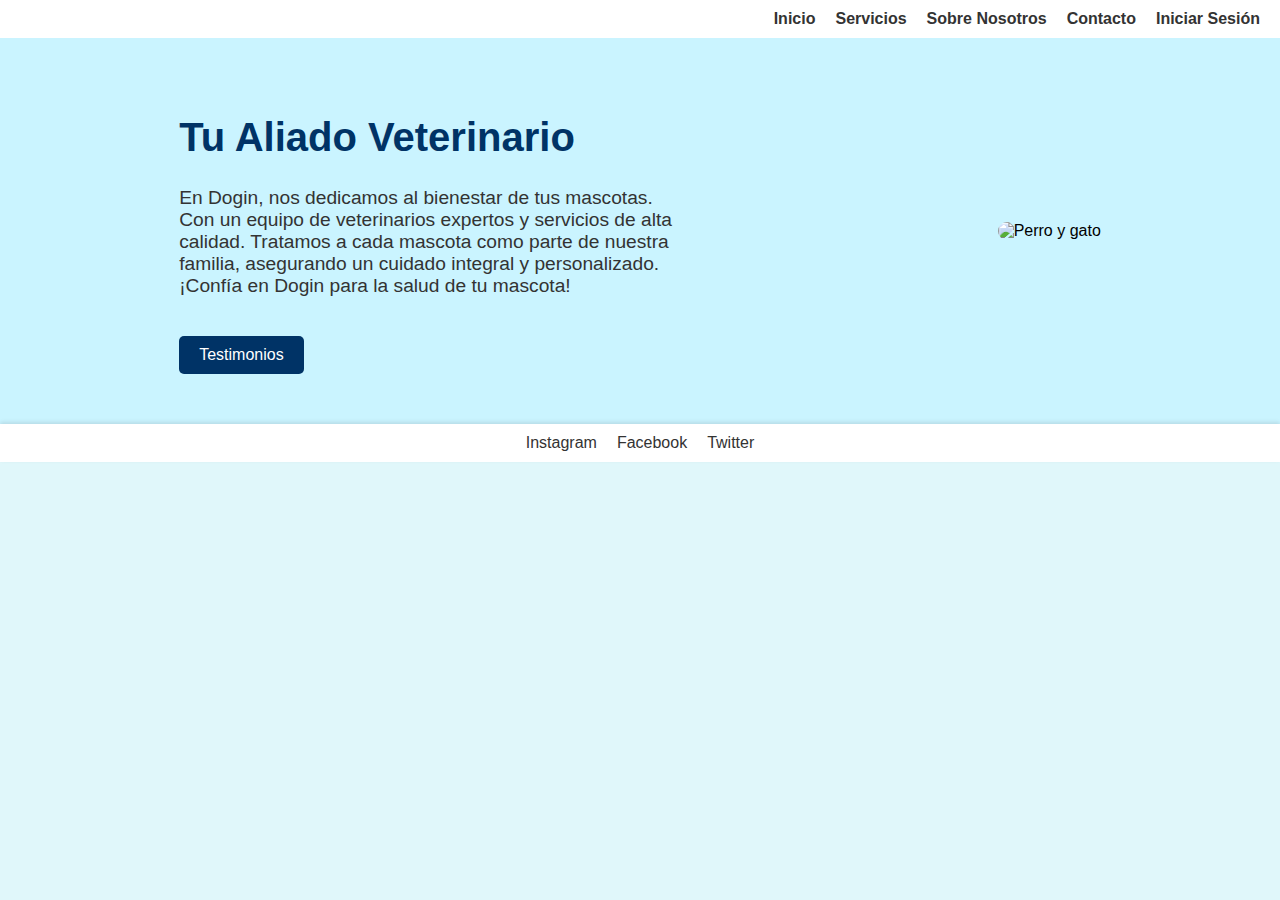
==== Codigo/index.html @ 39a2c65c "first code v" ====
<!DOCTYPE html>
<html lang="es">
<head>
    <meta charset="UTF-8">
    <meta name="viewport" content="width=device-width, initial-scale=1.0">
    <title>DOGIN - Tu Aliado Veterinario</title>
    <link rel="stylesheet" href="styles.css">
</head>
<body>
    <header>
        <nav>
            <ul>
                <li><a href="#">Inicio</a></li>
                <li><a href="#">Servicios</a></li>
                <li><a href="#">Sobre Nosotros</a></li>
                <li><a href="#">Contacto</a></li>
                <li><a href="#">Iniciar Sesión</a></li>
            </ul>
        </nav>
    </header>
    <main>
        <section class="hero">
            <div class="content">
                <h1>Tu Aliado Veterinario</h1>
                <p>En Dogin, nos dedicamos al bienestar de tus mascotas. Con un equipo de veterinarios expertos y servicios de alta calidad. Tratamos a cada mascota como parte de nuestra familia, asegurando un cuidado integral y personalizado. ¡Confía en Dogin para la salud de tu mascota!</p>
                <button>Testimonios</button>
            </div>
            <div class="image">
                <img src="dog-cat.jpg" alt="Perro y gato">
            </div>
        </section>
    </main>
    <footer>
        <ul>
            <li><a href="#">Instagram</a></li>
            <li><a href="#">Facebook</a></li>
            <li><a href="#">Twitter</a></li>
        </ul>
    </footer>
</body>
</html>
---- Codigo/styles.css ----
body {
    font-family: Arial, sans-serif;
    margin: 0;
    padding: 0;
    background-color: #E0F7FA;
}

header {
    background-color: #FFFFFF;
    padding: 10px 20px;
    box-shadow: 0 2px 4px rgba(0, 0, 0, 0.1);
}

nav ul {
    list-style: none;
    margin: 0;
    padding: 0;
    display: flex;
    justify-content: flex-end;
}

nav ul li {
    margin-left: 20px;
}

nav ul li a {
    text-decoration: none;
    color: #333;
    font-weight: bold;
}

.hero {
    display: flex;
    align-items: center;
    justify-content: space-around;
    padding: 50px 20px;
    background-color: #CAF4FF;
}

.hero .content {
    max-width: 500px;
}

.hero h1 {
    font-size: 2.5em;
    color: #003366;
}

.hero p {
    font-size: 1.2em;
    color: #333;
}

.hero button {
    background-color: #003366;
    color: #FFF;
    padding: 10px 20px;
    border: none;
    cursor: pointer;
    font-size: 1em;
    border-radius: 5px;
    margin-top: 20px;
}

.hero .image img {
    max-width: 100%;
    height: auto;
    border-radius: 10px;
}

footer {
    background-color: #FFFFFF;
    padding: 10px 20px;
    text-align: center;
    box-shadow: 0 -2px 4px rgba(0, 0, 0, 0.1);
}

footer ul {
    list-style: none;
    margin: 0;
    padding: 0;
    display: flex;
    justify-content: center;
}

footer ul li {
    margin: 0 10px;
}

footer ul li a {
    text-decoration: none;
    color: #333;
}
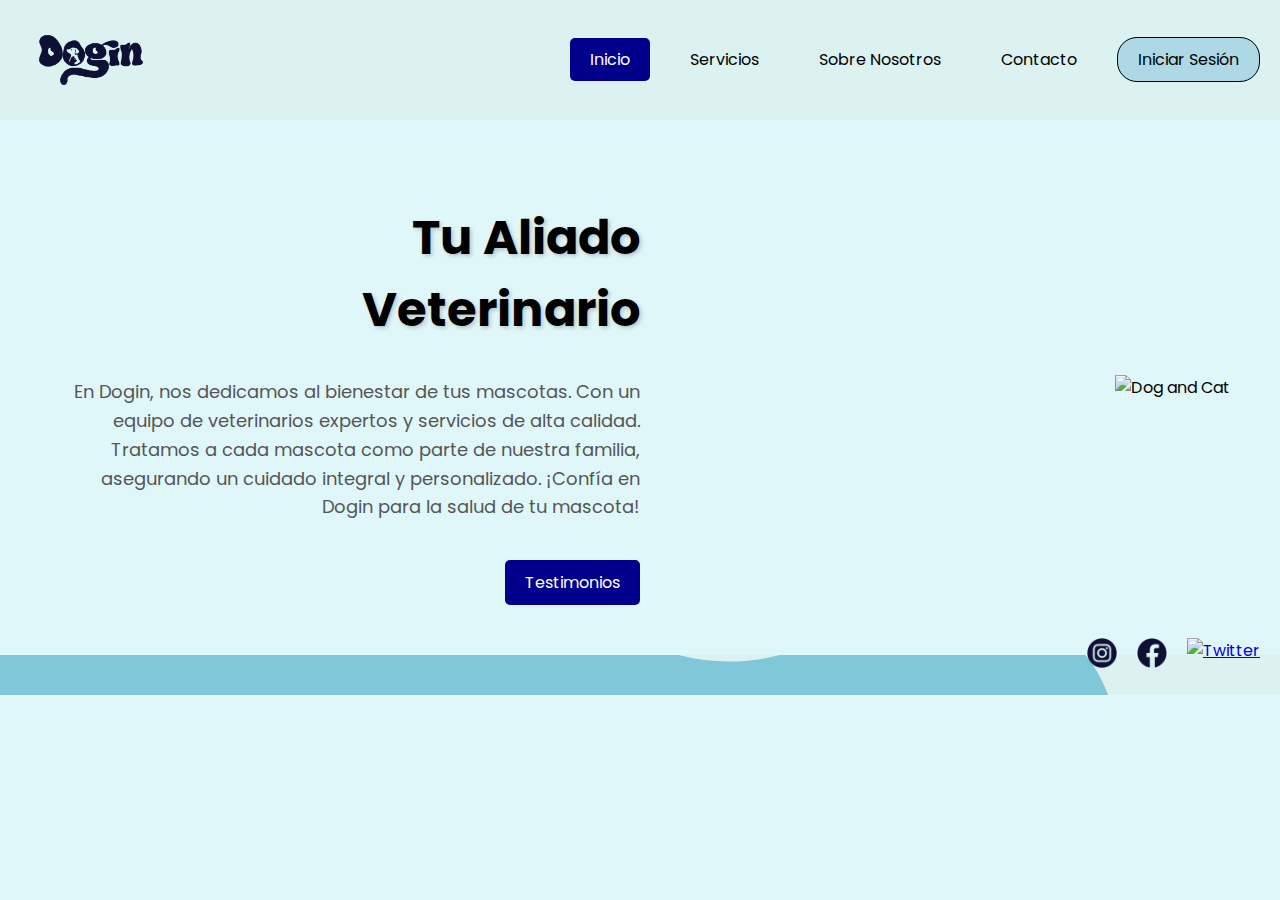
==== commit eb64cf2d: "2nd revision" ====
--- a/Codigo/index.html
+++ b/Codigo/index.html
@@ -1,41 +1,44 @@
 <!DOCTYPE html>
-<html lang="es">
+<html lang="en">
 <head>
     <meta charset="UTF-8">
     <meta name="viewport" content="width=device-width, initial-scale=1.0">
-    <title>DOGIN - Tu Aliado Veterinario</title>
+    <title>Dogin - Tu Aliado Veterinario</title>
     <link rel="stylesheet" href="styles.css">
+    <link href="https://fonts.googleapis.com/css2?family=Poppins:wght@400;700&display=swap" rel="stylesheet">
 </head>
 <body>
     <header>
+        <img src="images/logo.png" alt="Dogin Logo" class="logo">
         <nav>
             <ul>
-                <li><a href="#">Inicio</a></li>
+                <li><a href="#" class="active">Inicio</a></li>
                 <li><a href="#">Servicios</a></li>
                 <li><a href="#">Sobre Nosotros</a></li>
                 <li><a href="#">Contacto</a></li>
-                <li><a href="#">Iniciar Sesión</a></li>
+                <li><a href="#" class="button">Iniciar Sesión</a></li>
             </ul>
         </nav>
     </header>
     <main>
         <section class="hero">
             <div class="content">
-                <h1>Tu Aliado Veterinario</h1>
+                <h1>Tu Aliado<br>Veterinario</h1>
                 <p>En Dogin, nos dedicamos al bienestar de tus mascotas. Con un equipo de veterinarios expertos y servicios de alta calidad. Tratamos a cada mascota como parte de nuestra familia, asegurando un cuidado integral y personalizado. ¡Confía en Dogin para la salud de tu mascota!</p>
-                <button>Testimonios</button>
+                <a href="#" class="btn-testimonios">Testimonios</a>
             </div>
-            <div class="image">
-                <img src="dog-cat.jpg" alt="Perro y gato">
+            <div class="images">
+                <img src="images/perro_gato.png" alt="Dog and Cat">
             </div>
         </section>
     </main>
     <footer>
-        <ul>
-            <li><a href="#">Instagram</a></li>
-            <li><a href="#">Facebook</a></li>
-            <li><a href="#">Twitter</a></li>
+        <ul class="social">
+            <li><a href="#"><img src="images/instagram.png" alt="Instagram"></a></li>
+            <li><a href="#"><img src="images/facebook.png" alt="Facebook"></a></li>
+            <li><a href="#"><img src="images/twitter.png" alt="Twitter"></a></li>
         </ul>
     </footer>
+    <img src="images/footer.png" alt="Footer Background" class="footer-bg">
 </body>
 </html>
--- a/Codigo/styles.css
+++ b/Codigo/styles.css
@@ -1,93 +1,147 @@
+/* Importing the font */
+@import url('https://fonts.googleapis.com/css2?family=Poppins:wght@400;700&display=swap');
+
 body {
-    font-family: Arial, sans-serif;
+    font-family: 'Poppins', sans-serif;
     margin: 0;
     padding: 0;
-    background-color: #E0F7FA;
+    background-color: #e0f7fa; /* Fondo azul agua marina */
+    position: relative;
 }
 
 header {
-    background-color: #FFFFFF;
-    padding: 10px 20px;
-    box-shadow: 0 2px 4px rgba(0, 0, 0, 0.1);
+    display: flex;
+    justify-content: space-between;
+    align-items: center;
+    padding: 20px;
+    background: url('images/barra.png') no-repeat center/cover; /* Barra blanca */
+}
+
+.logo {
+    max-height: 80px; /* Logo más grande */
 }
 
 nav ul {
     list-style: none;
-    margin: 0;
-    padding: 0;
     display: flex;
-    justify-content: flex-end;
+    gap: 20px;
 }
 
 nav ul li {
-    margin-left: 20px;
+    margin: 0;
 }
 
 nav ul li a {
     text-decoration: none;
-    color: #333;
-    font-weight: bold;
+    color: #000000; /* Color de letra de la navbar */
+    padding: 10px 20px;
+    border-radius: 5px;
+    transition: background-color 0.3s ease;
+}
+
+nav ul li a.active {
+    background-color: #00008B; /* Azul detrás de 'Inicio' */
+    color: #FFFFFF; /* Color de texto para el botón activo */
+}
+
+nav ul li a.button {
+    border: 1px solid #000000; /* Borde para 'Iniciar Sesión' */
+    padding: 10px 20px;
+    border-radius: 20px;
+    background-color: #ADD8E6; /* Hover permanente para 'Iniciar Sesión' */
+    color: #000000; /* Color de texto */
+}
+
+nav ul li a:hover,
+nav ul li a.button:hover {
+    background-color: #eeeeee; /* Hover background */
 }
 
 .hero {
     display: flex;
+    justify-content: space-between;
     align-items: center;
-    justify-content: space-around;
-    padding: 50px 20px;
-    background-color: #CAF4FF;
+    padding: 50px;
+    background-color: #e0f7fa; /* Fondo azul agua marina */
+    position: relative;
 }
 
 .hero .content {
-    max-width: 500px;
+    max-width: 50%;
+    text-align: right; /* Texto alineado a la derecha */
 }
 
 .hero h1 {
-    font-size: 2.5em;
-    color: #003366;
+    font-size: 48px;
+    color: #000000; /* Color del encabezado */
+    text-shadow: 2px 2px 4px rgba(0, 0, 0, 0.2); /* Sombra del texto */
 }
 
 .hero p {
-    font-size: 1.2em;
-    color: #333;
+    font-size: 18px;
+    color: #555555; /* Color del párrafo */
+    margin-top: 20px;
+    line-height: 1.6;
+    text-align: right; /* Texto alineado a la derecha */
 }
 
-.hero button {
-    background-color: #003366;
-    color: #FFF;
+.btn-testimonios {
+    display: inline-block;
+    margin-top: 20px;
     padding: 10px 20px;
-    border: none;
-    cursor: pointer;
-    font-size: 1em;
+    background-color: #00008B; /* Fondo del botón */
+    color: #ffffff; /* Color del texto del botón */
+    text-decoration: none;
     border-radius: 5px;
-    margin-top: 20px;
+    transition: background-color 0.3s ease;
+    float: right; /* Botón alineado a la derecha */
 }
 
-.hero .image img {
-    max-width: 100%;
-    height: auto;
-    border-radius: 10px;
+.btn-testimonios:hover {
+    background-color: #333333; /* Hover del botón */
+}
+
+.hero .images {
+    display: flex;
+    justify-content: flex-start; /* Imágenes alineadas a la izquierda */
+}
+
+.hero .images img {
+    max-height: 300px;
 }
 
 footer {
-    background-color: #FFFFFF;
-    padding: 10px 20px;
+    background: url('images/footer.png') no-repeat bottom left/cover; /* Fondo azul en la esquina inferior izquierda */
+    padding: 20px;
     text-align: center;
-    box-shadow: 0 -2px 4px rgba(0, 0, 0, 0.1);
+    position: relative;
 }
 
-footer ul {
+footer .social {
     list-style: none;
+    display: flex;
+    justify-content: flex-end;
+    gap: 20px;
+    padding: 0;
     margin: 0;
-    padding: 0;
-    display: flex;
-    justify-content: center;
+    position: absolute;
+    bottom: 20px;
+    right: 20px;
 }
 
-footer ul li {
-    margin: 0 10px;
+footer .social li {
+    margin: 0;
 }
 
-footer ul li a {
-    text-decoration: none;
-    color: #333;
+footer .social li a img {
+    max-height: 30px;
 }
+
+.footer-bg {
+    position: absolute;
+    bottom: 0;
+    left: 0;
+    width: 100%;
+    height: auto;
+    z-index: -1;
+}
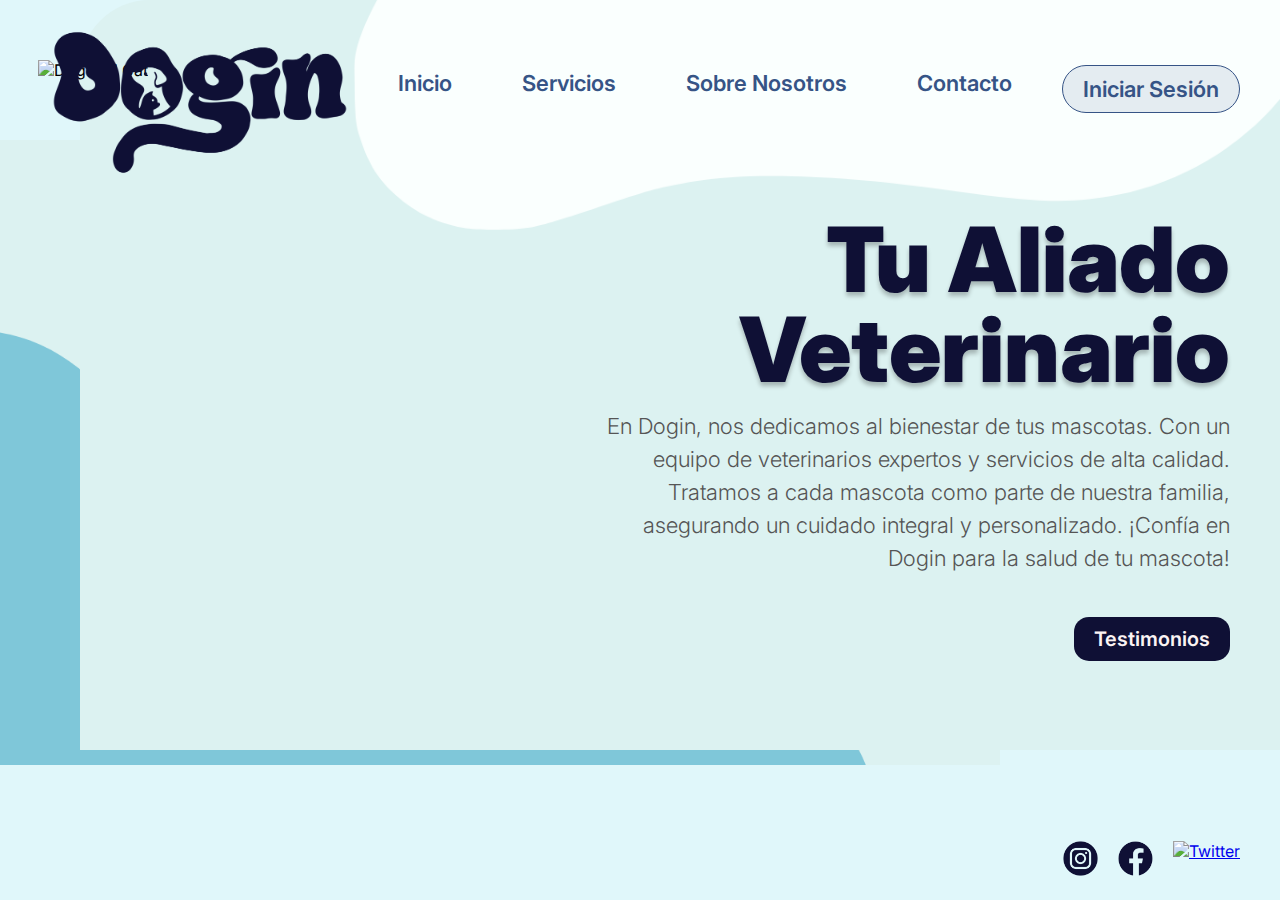
==== commit 0818b671: "Mejor revision" ====
--- a/Codigo/index.html
+++ b/Codigo/index.html
@@ -5,40 +5,41 @@
     <meta name="viewport" content="width=device-width, initial-scale=1.0">
     <title>Dogin - Tu Aliado Veterinario</title>
     <link rel="stylesheet" href="styles.css">
-    <link href="https://fonts.googleapis.com/css2?family=Poppins:wght@400;700&display=swap" rel="stylesheet">
+    <link href="https://fonts.googleapis.com/css2?family=Inter:wght@300;600;900&display=swap" rel="stylesheet">
 </head>
 <body>
     <header>
         <img src="images/logo.png" alt="Dogin Logo" class="logo">
         <nav>
             <ul>
-                <li><a href="#" class="active">Inicio</a></li>
+                <li><a href="#">Inicio</a></li>
                 <li><a href="#">Servicios</a></li>
                 <li><a href="#">Sobre Nosotros</a></li>
                 <li><a href="#">Contacto</a></li>
                 <li><a href="#" class="button">Iniciar Sesión</a></li>
             </ul>
         </nav>
+        <img src="images/barra.png" alt="Header Background" class="header-bg">
     </header>
     <main>
         <section class="hero">
+            <div class="images">
+                <img src="images/perro_gato.png" alt="Dog and Cat" class="hero-image">
+            </div>
             <div class="content">
-                <h1>Tu Aliado<br>Veterinario</h1>
-                <p>En Dogin, nos dedicamos al bienestar de tus mascotas. Con un equipo de veterinarios expertos y servicios de alta calidad. Tratamos a cada mascota como parte de nuestra familia, asegurando un cuidado integral y personalizado. ¡Confía en Dogin para la salud de tu mascota!</p>
+                <h1 class="title">Tu Aliado<br>Veterinario</h1>
+                <p class="description">En Dogin, nos dedicamos al bienestar de tus mascotas. Con un equipo de veterinarios expertos y servicios de alta calidad. Tratamos a cada mascota como parte de nuestra familia, asegurando un cuidado integral y personalizado. ¡Confía en Dogin para la salud de tu mascota!</p>
                 <a href="#" class="btn-testimonios">Testimonios</a>
-            </div>
-            <div class="images">
-                <img src="images/perro_gato.png" alt="Dog and Cat">
             </div>
         </section>
     </main>
     <footer>
-        <ul class="social">
-            <li><a href="#"><img src="images/instagram.png" alt="Instagram"></a></li>
-            <li><a href="#"><img src="images/facebook.png" alt="Facebook"></a></li>
-            <li><a href="#"><img src="images/twitter.png" alt="Twitter"></a></li>
-        </ul>
+        <img src="images/footer.png" alt="Footer Background" class="footer-bg">
     </footer>
-    <img src="images/footer.png" alt="Footer Background" class="footer-bg">
+    <div class="social-icons">
+        <a href="#"><img src="images/instagram.png" alt="Instagram"></a>
+        <a href="#"><img src="images/facebook.png" alt="Facebook"></a>
+        <a href="#"><img src="images/x.png" alt="Twitter"></a>
+    </div>
 </body>
 </html>
--- a/Codigo/styles.css
+++ b/Codigo/styles.css
@@ -1,30 +1,51 @@
-/* Importing the font */
-@import url('https://fonts.googleapis.com/css2?family=Poppins:wght@400;700&display=swap');
+html, body {
+    height: 100%;
+    margin: 0;
+    padding: 0;
+    overflow: hidden; /* Evitar el scroll */
+}
 
 body {
-    font-family: 'Poppins', sans-serif;
-    margin: 0;
-    padding: 0;
+    font-family: 'Inter', sans-serif;
     background-color: #e0f7fa; /* Fondo azul agua marina */
-    position: relative;
+    display: flex;
+    flex-direction: column;
 }
 
 header {
     display: flex;
-    justify-content: space-between;
+    justify-content: center;
     align-items: center;
     padding: 20px;
-    background: url('images/barra.png') no-repeat center/cover; /* Barra blanca */
+    position: relative; /* Permitir posicionamiento absoluto de imágenes */
+    flex: 0 0 auto;
+}
+
+footer {
+    position: relative;
+    z-index: -1; /* Asegurar que esté detrás del contenido */
+    flex: 0 0 auto;
 }
 
 .logo {
-    max-height: 80px; /* Logo más grande */
+    position: absolute;
+    width: 400px; /* Tamaño ajustado */
+    height: auto;
+    top: -10px;
+    left: 0px;
+    z-index: 10; /* Asegurar que esté sobre la imagen de la barra */
 }
 
 nav ul {
     list-style: none;
     display: flex;
-    gap: 20px;
+    gap: 30px; /* Ajustar el gap */
+    padding: 0;
+    margin: 0;
+    z-index: 10; /* Asegurar que esté sobre la imagen de la barra */
+    position: absolute;
+    top: 70px; /* Bajar la navbar */
+    right: 40px;
 }
 
 nav ul li {
@@ -33,115 +54,134 @@
 
 nav ul li a {
     text-decoration: none;
-    color: #000000; /* Color de letra de la navbar */
+    color: #365486; /* Color de letra de la navbar */
+    font-size: 22px; /* Tamaño de fuente ajustado */
+    font-weight: 600;
     padding: 10px 20px;
     border-radius: 5px;
     transition: background-color 0.3s ease;
 }
 
-nav ul li a.active {
-    background-color: #00008B; /* Azul detrás de 'Inicio' */
-    color: #FFFFFF; /* Color de texto para el botón activo */
+nav ul li a:hover {
+    background-color: #0F1035; /* Hover background */
+    color: #FBF3F3; /* Hover text color */
 }
 
 nav ul li a.button {
-    border: 1px solid #000000; /* Borde para 'Iniciar Sesión' */
-    padding: 10px 20px;
-    border-radius: 20px;
-    background-color: #ADD8E6; /* Hover permanente para 'Iniciar Sesión' */
-    color: #000000; /* Color de texto */
+    border: 1px solid #365486; /* Borde para 'Iniciar Sesión' */
+    padding: 10px 20px; /* Padding ajustado */
+    border-radius: 40px;
+    background-color: #3654861C; /* Hover permanente para 'Iniciar Sesión' */
+    color: #365486; /* Color de texto */
+    display: flex;
+    align-items: center;
+    justify-content: center;
+    transition: background-color 0.3s ease, color 0.3s ease;
+    margin-top: -5px; /* Alinear con los otros elementos */
 }
 
-nav ul li a:hover,
 nav ul li a.button:hover {
-    background-color: #eeeeee; /* Hover background */
+    background-color: #0F1035; /* Hover background */
+    color: #FBF3F3; /* Hover text color */
+}
+
+.header-bg {
+    position: absolute;
+    width: 1200px; /* Tamaño ajustado */
+    height: auto;
+    top: 0;
+    right: 0;
+    border-radius: 70px 0px 0px 0px;
+    z-index: 1; /* Behind other content */
 }
 
 .hero {
+    z-index: 2;
     display: flex;
     justify-content: space-between;
     align-items: center;
-    padding: 50px;
-    background-color: #e0f7fa; /* Fondo azul agua marina */
+    padding: 50px; /* Ajustar padding */
+    background-color: transparent; /* Fondo azul agua marina */
     position: relative;
+    flex: 1 0 auto;
+    height: calc(100% - 120px); /* Ajustar la altura para incluir el footer */
 }
 
 .hero .content {
+    z-index: 2;
     max-width: 50%;
     text-align: right; /* Texto alineado a la derecha */
+    position: absolute;
+    top: 50%; /* Ajustar la posición */
+    right: 50px;
+    transform: translateY(28%);
 }
 
-.hero h1 {
-    font-size: 48px;
-    color: #000000; /* Color del encabezado */
-    text-shadow: 2px 2px 4px rgba(0, 0, 0, 0.2); /* Sombra del texto */
+.hero .title {
+    font-size: 90px;
+    font-weight: 900;
+    line-height: 90px;
+    text-align: right;
+    color: #0F1035;
+    text-shadow: 0px 4px 4px rgba(0, 0, 0, 0.25); /* Sombra del texto */
+    margin: 0;
 }
 
-.hero p {
-    font-size: 18px;
-    color: #555555; /* Color del párrafo */
-    margin-top: 20px;
-    line-height: 1.6;
-    text-align: right; /* Texto alineado a la derecha */
+.hero .description {
+    font-size: 22px;
+    font-weight: 300;
+    line-height: 1.5;
+    color: #555555;
+    margin-top: 15px;
 }
 
 .btn-testimonios {
     display: inline-block;
-    margin-top: 20px;
+    margin-top: 20px; /* Añadir espacio arriba */
     padding: 10px 20px;
-    background-color: #00008B; /* Fondo del botón */
-    color: #ffffff; /* Color del texto del botón */
+    background-color: #0F1035;
+    color: #FBF3F3;
     text-decoration: none;
-    border-radius: 5px;
+    border-radius: 15px;
+    font-size: 20px;
+    font-weight: 600;
     transition: background-color 0.3s ease;
-    float: right; /* Botón alineado a la derecha */
 }
 
 .btn-testimonios:hover {
-    background-color: #333333; /* Hover del botón */
+    background-color: #333333;
 }
 
 .hero .images {
-    display: flex;
-    justify-content: flex-start; /* Imágenes alineadas a la izquierda */
+    position: absolute;
+    top: 20px; /* Subir la imagen */
+    left: 38px;
 }
 
-.hero .images img {
-    max-height: 300px;
-}
-
-footer {
-    background: url('images/footer.png') no-repeat bottom left/cover; /* Fondo azul en la esquina inferior izquierda */
-    padding: 20px;
-    text-align: center;
-    position: relative;
-}
-
-footer .social {
-    list-style: none;
-    display: flex;
-    justify-content: flex-end;
-    gap: 20px;
-    padding: 0;
-    margin: 0;
-    position: absolute;
-    bottom: 20px;
-    right: 20px;
-}
-
-footer .social li {
-    margin: 0;
-}
-
-footer .social li a img {
-    max-height: 30px;
+.hero .hero-image {
+    width: 50%;
+    height: auto;
 }
 
 .footer-bg {
     position: absolute;
-    bottom: 0;
+    width: 1000px; /* Tamaño ajustado */
+    height: auto;
+    bottom: 100; /* Asegurar que esté en la parte inferior */
     left: 0;
-    width: 100%;
+    z-index: -1; /* Behind the hero content */
+}
+
+.social-icons {
+    position: absolute;
+    bottom: 20px; /* Ajusta según sea necesario */
+    right: 40px;
+    display: flex;
+    gap: 20px;
+    z-index: 10; /* Asegura que estén visibles */
+}
+
+.social-icons img {
+    width: 35px; /* Ajusta el tamaño de los iconos según sea necesario */
     height: auto;
-    z-index: -1;
-}
+}